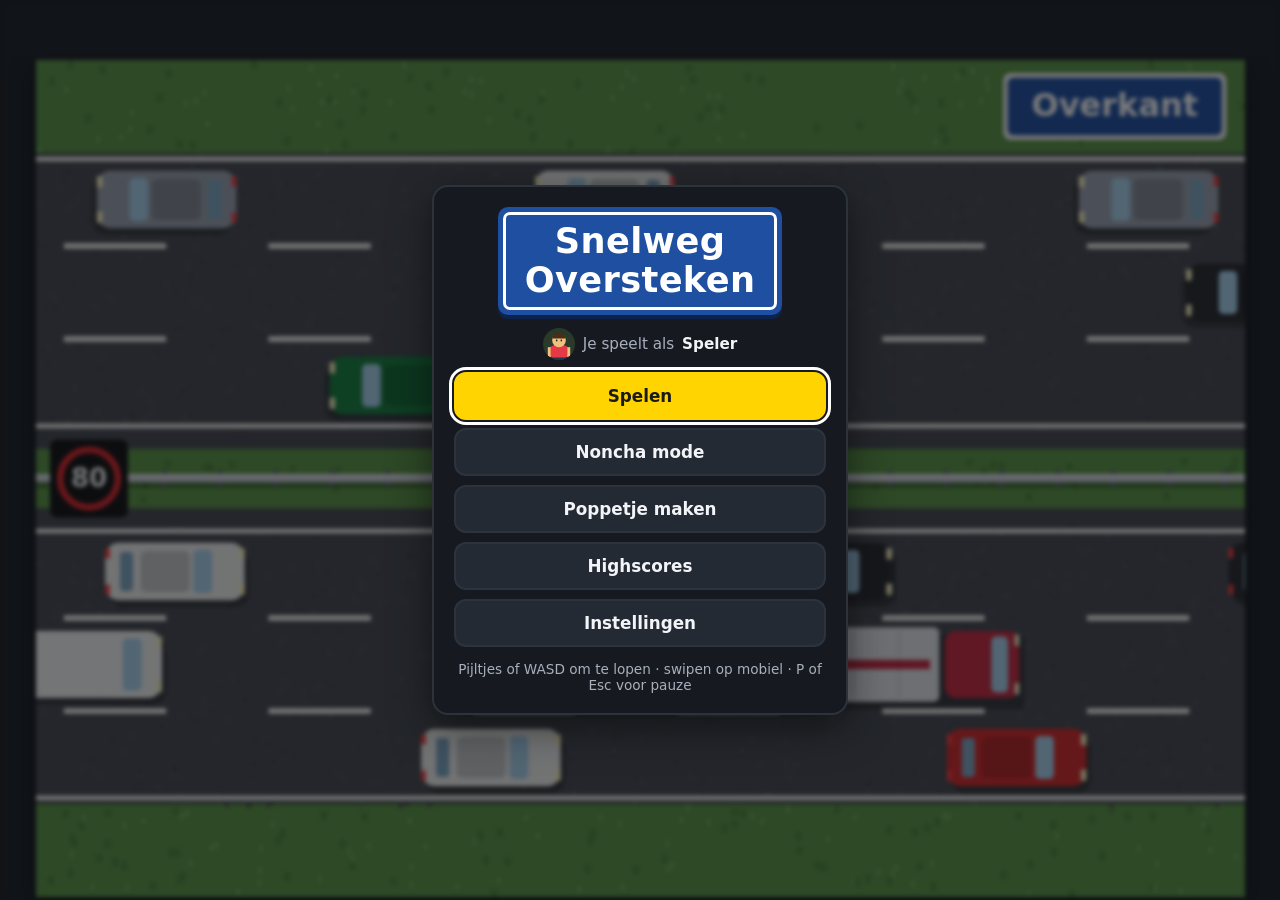
==== snelweg/index.html @ 841f8d44 "Snelweg Oversteken toegevoegd in /snelweg/ Browserspel (bron: github.com/juriaan96/Frogger). Eigen s" ====
<!doctype html>
<html lang="nl">
  <head>
    <meta charset="utf-8" />
    <meta name="viewport" content="width=device-width, initial-scale=1, viewport-fit=cover" />
    <meta name="theme-color" content="#0f1216" />
    <title>Snelweg Oversteken</title>
    <link rel="icon" href="data:," />
    <link rel="stylesheet" href="css/style.css" />
    <script type="module" src="js/main.js"></script>
  </head>
  <body>
    <div id="app">
      <header id="hud" class="is-hidden">
        <div class="hud-item">
          <span class="label">Level</span>
          <span id="hud-level" class="value">1</span>
        </div>
        <div class="hud-item">
          <span class="label">Score <span id="hud-mult" class="mult" hidden>×3</span></span>
          <span id="hud-score" class="value">0</span>
        </div>
        <div class="hud-item">
          <span class="label">Levens</span>
          <span id="hud-lives" class="value lives" role="img" aria-label="3 levens">♥♥♥</span>
        </div>
        <button id="btn-pause" class="icon-btn" type="button" aria-label="Pauze">❚❚</button>
      </header>

      <main id="stage">
        <canvas id="game" aria-label="Speelveld"></canvas>
        <div id="toast" aria-hidden="true" hidden>
          <p class="toast-title"></p>
          <p class="toast-text"></p>
        </div>
      </main>

      <!-- Pijlknoppen op het scherm (mobiel) -->
      <div id="touch-controls" class="touch-controls" hidden>
        <button type="button" class="tc tc-up" data-dir="0,-1" tabindex="-1" aria-label="Omhoog">▲</button>
        <button type="button" class="tc tc-left" data-dir="-1,0" tabindex="-1" aria-label="Links">◀</button>
        <button type="button" class="tc tc-right" data-dir="1,0" tabindex="-1" aria-label="Rechts">▶</button>
        <button type="button" class="tc tc-down" data-dir="0,1" tabindex="-1" aria-label="Omlaag">▼</button>
      </div>

      <!-- Meldingen voor schermlezers (onzichtbaar) -->
      <div id="sr-status" class="sr-only" role="status" aria-live="polite"></div>

      <!-- Noncha mode: uitleg -->
      <section id="screen-noncha" class="screen" aria-labelledby="noncha-title" hidden>
        <div class="panel">
          <h2 id="noncha-title">Noncha mode</h2>
          <p class="headphones" aria-hidden="true">🎧</p>
          <p class="lead"><strong>Zet een koptelefoon op.</strong> Het scherm wordt zwart: je steekt blind over, op je gehoor.</p>
          <ul class="tips">
            <li><strong>Links of rechts</strong> in je oor: daar rijdt het voertuig.</li>
            <li><strong>Harder en helderder</strong> = dichterbij. <strong>Hoger</strong> = komt naar je toe.</li>
            <li>Vrachtwagen bromt laag, motor ratelt hoog.</li>
            <li>Tik = stap, belletje = middenberm, loopje = overkant.</li>
            <li><kbd>Spatie</kbd>: waar sta ik? (hoger = verder, links/rechts = kolom)</li>
          </ul>
          <p class="note">Je punten tellen ×3, in een eigen highscorelijst. Na een aanrijding zie je 2 seconden wat je raakte.</p>
          <nav class="menu">
            <button type="button" class="btn primary" data-action="noncha-start">Start</button>
            <button type="button" class="btn" data-action="noncha-test">Test geluid: auto van links naar rechts</button>
            <button type="button" class="btn" data-action="menu">Terug</button>
          </nav>
        </div>
      </section>

      <!-- Startmenu -->
      <section id="screen-menu" class="screen" aria-labelledby="menu-title">
        <div class="panel">
          <h1 id="menu-title" class="sign">
            <span class="sign-inner">Snelweg<br />Oversteken</span>
          </h1>
          <p id="menu-who" class="who"></p>
          <nav class="menu" aria-label="Hoofdmenu">
            <button type="button" class="btn primary" data-action="play">Spelen</button>
            <button type="button" class="btn" data-action="noncha">Noncha mode</button>
            <button type="button" class="btn" data-action="customize">Poppetje maken</button>
            <button type="button" class="btn" data-action="highscores">Highscores</button>
            <button type="button" class="btn" data-action="settings">Instellingen</button>
          </nav>
          <p class="hint">Pijltjes of WASD om te lopen · swipen op mobiel · P of Esc voor pauze</p>
        </div>
      </section>

      <!-- Poppetje maken -->
      <section id="screen-customize" class="screen" aria-labelledby="cz-title" hidden>
        <div class="panel wide">
          <h2 id="cz-title">Poppetje maken</h2>
          <div class="cz-field cz-profiles-field">
            <span class="cz-label" id="cz-l-profile">Profiel</span>
            <div class="cz-profiles">
              <div class="cz-profile-list" role="radiogroup" aria-labelledby="cz-l-profile" data-group-profiles></div>
              <button type="button" class="cz-new" data-cz="new" aria-label="Nieuw profiel">+ Nieuw</button>
            </div>
          </div>
          <div class="cz-layout">
            <div class="cz-preview"></div>
            <div class="cz-controls">
              <div class="cz-field">
                <label class="cz-label" for="cz-name">Naam</label>
                <div class="row">
                  <input id="cz-name" class="text-input" type="text" maxlength="14" autocomplete="nickname" spellcheck="false" placeholder="Speler" />
                  <button type="button" class="btn small danger" data-cz="delete">Verwijderen</button>
                </div>
              </div>
              <div class="cz-field">
                <span class="cz-label">Gezicht</span>
                <div class="row wrap">
                  <button type="button" class="btn small" data-cz="photo">Foto kiezen</button>
                  <button type="button" class="btn small" data-cz="camera">Camera</button>
                  <button type="button" class="btn small" data-cz="face-remove" hidden>Gezicht weghalen</button>
                </div>
                <p class="privacy">🔒 Je foto blijft op dit apparaat. Er wordt niets verstuurd.</p>
                <input id="cz-file" type="file" accept="image/*" hidden />
                <input id="cz-camera" type="file" accept="image/*" capture="user" hidden />
              </div>
              <div class="cz-field">
                <span class="cz-label" id="cz-l-base">Poppetje</span>
                <div class="cz-bases" role="radiogroup" aria-labelledby="cz-l-base" data-group="base"></div>
              </div>
              <div class="cz-field">
                <span class="cz-label" id="cz-l-shirt">Shirt</span>
                <div class="swatches" role="radiogroup" aria-labelledby="cz-l-shirt" data-group="shirt"></div>
              </div>
              <div class="cz-field">
                <span class="cz-label" id="cz-l-pants">Broek</span>
                <div class="swatches" role="radiogroup" aria-labelledby="cz-l-pants" data-group="pants"></div>
              </div>
              <div class="cz-field">
                <span class="cz-label" id="cz-l-hat">Hoofddeksel</span>
                <div class="segmented" role="radiogroup" aria-labelledby="cz-l-hat" data-group="hat"></div>
              </div>
              <div class="cz-field">
                <span class="cz-label" id="cz-l-hatcolor">Kleur hoofddeksel</span>
                <div class="swatches" role="radiogroup" aria-labelledby="cz-l-hatcolor" data-group="hatColor"></div>
              </div>
            </div>
          </div>
          <p id="cz-status" class="status" role="status" aria-live="polite"></p>
          <nav class="menu cz-actions">
            <button type="button" class="btn" data-cz="random">Willekeurig</button>
            <button type="button" class="btn primary" data-action="menu">Klaar</button>
          </nav>
          <p class="hint">Wijzigingen worden meteen bewaard · pijltjes omhoog/omlaag: onderdeel · links/rechts: optie</p>
        </div>
      </section>

      <!-- Gezicht uitsnijden -->
      <section id="screen-face" class="screen" aria-labelledby="face-title" hidden>
        <div class="panel">
          <h2 id="face-title">Gezicht uitsnijden</h2>
          <canvas
            id="face-canvas"
            class="face-canvas"
            tabindex="0"
            role="img"
            aria-label="Foto. Sleep om te verschuiven, knijp of scroll om te zoomen. Toetsenbord: pijltjes verschuiven, plus en min zoomen, R draait."
          ></canvas>
          <div class="face-tools">
            <label class="face-zoom"><span>Zoom</span><input id="face-zoom" type="range" min="0" max="100" value="0" /></label>
            <button type="button" class="btn small" data-face="rotate" aria-label="Foto draaien">↻ Draaien</button>
          </div>
          <p class="privacy">🔒 Je foto blijft op dit apparaat. Er wordt niets verstuurd.</p>
          <nav class="menu cz-actions">
            <button type="button" class="btn" data-action="face-cancel">Annuleren</button>
            <button type="button" class="btn primary" data-action="face-use">Gebruiken</button>
          </nav>
        </div>
      </section>

      <!-- Pauze -->
      <section id="screen-pause" class="screen" aria-labelledby="pause-title" hidden>
        <div class="panel">
          <h2 id="pause-title">Pauze</h2>
          <nav class="menu" aria-label="Pauzemenu">
            <button type="button" class="btn primary" data-action="resume">Verder spelen</button>
            <button type="button" class="btn" data-action="quit">Stoppen</button>
          </nav>
          <p class="hint">P of Esc om verder te spelen</p>
        </div>
      </section>

      <!-- Game over -->
      <section id="screen-gameover" class="screen" aria-labelledby="gameover-title" hidden>
        <div class="panel">
          <h2 id="gameover-title">Game over</h2>
          <p id="go-score" class="big"></p>
          <form id="go-form" class="name-form" hidden>
            <label for="go-name">Nieuwe highscore! Je naam:</label>
            <div class="row">
              <input id="go-name" name="name" type="text" maxlength="14" autocomplete="nickname" enterkeyhint="done" spellcheck="false" />
              <button type="submit" class="btn primary">Opslaan</button>
            </div>
          </form>
          <p id="go-status" class="status" role="status" aria-live="polite"></p>
          <nav class="menu" aria-label="Na het spel">
            <button type="button" class="btn primary" data-action="play-again">Opnieuw spelen</button>
            <button type="button" class="btn" data-action="highscores">Highscores</button>
            <button type="button" class="btn" data-action="menu">Hoofdmenu</button>
          </nav>
        </div>
      </section>

      <!-- Highscores -->
      <section id="screen-highscores" class="screen" aria-labelledby="hs-title" hidden>
        <div class="panel">
          <h2 id="hs-title">Highscores</h2>
          <div class="tabs" role="tablist" aria-label="Spelmodus">
            <button type="button" role="tab" id="tab-normal" data-mode="normal" aria-controls="hs-list">Normaal</button>
            <button type="button" role="tab" id="tab-noncha" data-mode="noncha" aria-controls="hs-list">Noncha</button>
          </div>
          <ol id="hs-list" class="hs-list" role="tabpanel"></ol>
          <p id="hs-empty" class="empty" hidden>Nog geen scores. Tijd om over te steken!</p>
          <nav class="menu">
            <button type="button" class="btn" data-action="back">Terug</button>
          </nav>
        </div>
      </section>

      <!-- Instellingen -->
      <section id="screen-settings" class="screen" aria-labelledby="settings-title" hidden>
        <div class="panel">
          <h2 id="settings-title">Instellingen</h2>
          <form id="settings-form" class="settings">
            <label class="toggle"><span>Geluid</span><input type="checkbox" name="sound" /></label>
            <label class="range"><span>Volume</span><input type="range" name="volume" min="0" max="100" step="5" /></label>
            <label class="toggle"><span>Trillen (mobiel)</span><input type="checkbox" name="vibrate" /></label>
            <label class="toggle"><span>Pijlknoppen op het scherm</span><input type="checkbox" name="touchButtons" /></label>
          </form>
          <p class="note">Trillen werkt in noncha mode op telefoons die het ondersteunen (Android). Swipen werkt altijd, ook zonder pijlknoppen.</p>
          <p id="settings-status" class="status" role="status" aria-live="polite"></p>
          <nav class="menu">
            <button type="button" class="btn" data-action="back">Terug</button>
          </nav>
        </div>
      </section>
    </div>
  </body>
</html>
---- snelweg/css/style.css ----
:root {
  --bg: #1b1f24;
  --hud-bg: #0f1216;
  --panel: #161a20;
  --panel-border: #2c333d;
  --btn: #232a34;
  --btn-hover: #2d3644;
  --fg: #f2f4f7;
  --muted: #a7b0bc;
  --accent: #ffd400;
  --accent-fg: #1a1a1a;
  --danger: #ff4d5e;
  --ok: #4ade80;
  --anwb: #1f4fa0;
}

* {
  box-sizing: border-box;
}

html {
  touch-action: manipulation; /* geen dubbeltik-zoom */
  -webkit-tap-highlight-color: transparent;
}

html,
body {
  margin: 0;
  height: 100%;
  background: var(--bg);
  color: var(--fg);
  font-family: system-ui, -apple-system, 'Segoe UI', Roboto, sans-serif;
  overscroll-behavior: none;
}

[hidden] {
  display: none !important;
}

#app {
  position: relative;
  height: 100vh;
  height: 100dvh;
  display: flex;
  flex-direction: column;
  overflow: hidden;
}

/* --- HUD ------------------------------------------------------------------ */

#hud {
  display: flex;
  align-items: center;
  gap: 1.25rem;
  padding: max(0.35rem, env(safe-area-inset-top)) max(0.75rem, env(safe-area-inset-right)) 0.35rem
    max(0.75rem, env(safe-area-inset-left));
  background: var(--hud-bg);
  border-bottom: 2px solid #000;
}

/* Onzichtbaar maar behoudt zijn ruimte, zodat het speelveld niet verspringt. */
#hud.is-hidden {
  visibility: hidden;
}

.hud-item {
  display: flex;
  flex-direction: column;
  line-height: 1.1;
}

.label {
  font-size: 0.68rem;
  letter-spacing: 0.06em;
  text-transform: uppercase;
  color: var(--muted);
}

.value {
  font-size: 1.2rem;
  font-weight: 700;
  font-variant-numeric: tabular-nums;
}

.lives {
  color: var(--danger);
  letter-spacing: 0.1em;
}

.icon-btn {
  margin-left: auto;
  min-width: 44px;
  min-height: 44px;
  border: 2px solid #3a414b;
  border-radius: 10px;
  background: var(--btn);
  color: var(--fg);
  font-size: 1rem;
  font-weight: 700;
  cursor: pointer;
}

/* --- Speelveld -------------------------------------------------------------- */

#stage {
  position: relative;
  flex: 1;
  min-height: 0;
  display: flex;
  align-items: center;
  justify-content: center;
  overflow: hidden;
  touch-action: none;
  user-select: none;
  -webkit-user-select: none;
  -webkit-touch-callout: none;
  padding-bottom: env(safe-area-inset-bottom);
}

canvas {
  display: block;
}

#game {
  box-shadow: 0 6px 24px rgba(0, 0, 0, 0.45);
}

#toast {
  position: absolute;
  inset: 0;
  display: flex;
  flex-direction: column;
  align-items: center;
  justify-content: center;
  text-align: center;
  pointer-events: none;
}

#toast p {
  margin: 0.15rem 0;
  text-shadow: 0 2px 0 #000, 0 0 12px rgba(0, 0, 0, 0.6);
}

.toast-title {
  font-size: clamp(1.6rem, 6vw, 3rem);
  font-weight: 800;
  color: var(--accent);
}

.toast-text {
  font-size: clamp(0.95rem, 2.8vw, 1.2rem);
  font-weight: 600;
}

.toast-text:empty {
  display: none;
}

/* --- Schermen (menu's) ------------------------------------------------------ */

.screen {
  position: absolute;
  inset: 0;
  z-index: 10;
  display: flex;
  align-items: center;
  justify-content: center;
  padding: max(16px, env(safe-area-inset-top)) max(16px, env(safe-area-inset-right))
    max(16px, env(safe-area-inset-bottom)) max(16px, env(safe-area-inset-left));
  background: rgba(10, 12, 16, 0.55);
  -webkit-backdrop-filter: blur(2px);
  backdrop-filter: blur(2px);
}

.panel {
  width: 100%;
  max-width: 26rem;
  max-height: 100%;
  overflow-y: auto;
  padding: 1.25rem;
  background: var(--panel);
  border: 2px solid var(--panel-border);
  border-radius: 16px;
  box-shadow: 0 12px 40px rgba(0, 0, 0, 0.5);
  text-align: center;
}

.panel h2 {
  margin: 0 0 0.75rem;
  font-size: 1.6rem;
  color: var(--accent);
}

/* Titel in de stijl van een blauw Nederlands wegwijzerbord. */
.sign {
  margin: 0 auto 1.1rem;
  padding: 5px;
  width: fit-content;
  background: var(--anwb);
  border-radius: 10px;
  box-shadow: 0 4px 0 #0c2350;
}

.sign-inner {
  display: block;
  padding: 0.45rem 1.2rem;
  border: 3px solid #fff;
  border-radius: 7px;
  color: #fff;
  font-size: clamp(1.5rem, 7vw, 2.2rem);
  line-height: 1.1;
  letter-spacing: 0.01em;
}

.menu {
  display: grid;
  gap: 0.55rem;
  margin-top: 0.75rem;
}

.btn {
  display: flex;
  align-items: center;
  justify-content: center;
  gap: 0.5rem;
  min-height: 48px;
  padding: 0.55rem 1rem;
  border: 2px solid var(--panel-border);
  border-radius: 12px;
  background: var(--btn);
  color: var(--fg);
  font: inherit;
  font-size: 1.05rem;
  font-weight: 650;
  cursor: pointer;
}

.btn:hover:not(:disabled) {
  background: var(--btn-hover);
}

.btn.primary {
  background: var(--accent);
  border-color: var(--accent);
  color: var(--accent-fg);
}

.btn.primary:hover:not(:disabled) {
  background: #ffe14d;
}

.btn:disabled {
  opacity: 0.45;
  cursor: default;
}

.btn:focus-visible,
.icon-btn:focus-visible,
[role='tab']:focus-visible,
input:focus-visible {
  outline: 3px solid var(--accent);
  outline-offset: 2px;
}

.btn.primary:focus-visible {
  outline-color: #fff;
}

.soon {
  padding: 0.1rem 0.4rem;
  border-radius: 6px;
  background: #3a414b;
  color: var(--muted);
  font-size: 0.7rem;
  font-weight: 600;
  text-transform: uppercase;
  letter-spacing: 0.05em;
}

.hint,
.note {
  margin: 0.9rem 0 0;
  color: var(--muted);
  font-size: 0.85rem;
}

.big {
  margin: 0 0 0.75rem;
  font-size: 1.25rem;
  font-weight: 700;
  font-variant-numeric: tabular-nums;
}

.status {
  min-height: 1.2em;
  margin: 0.5rem 0 0;
  font-weight: 600;
}

.status:empty {
  display: none;
}

.status.ok {
  color: var(--ok);
}

.status.error {
  color: var(--danger);
}

/* Naam invullen bij game over */
.name-form label {
  display: block;
  margin-bottom: 0.4rem;
  font-weight: 600;
}

.name-form .row {
  display: flex;
  gap: 0.5rem;
}

.name-form input {
  flex: 1;
  min-width: 0;
  min-height: 48px;
  padding: 0 0.75rem;
  border: 2px solid var(--panel-border);
  border-radius: 12px;
  background: #0d1014;
  color: var(--fg);
  font: inherit;
  font-size: 1.05rem;
}

/* Highscores */
.tabs {
  display: grid;
  grid-template-columns: 1fr 1fr;
  gap: 4px;
  padding: 4px;
  margin-bottom: 0.75rem;
  background: #0d1014;
  border-radius: 12px;
}

[role='tab'] {
  min-height: 40px;
  border: 0;
  border-radius: 9px;
  background: transparent;
  color: var(--muted);
  font: inherit;
  font-weight: 650;
  cursor: pointer;
}

[role='tab'][aria-selected='true'] {
  background: var(--btn-hover);
  color: var(--fg);
}

.hs-list {
  margin: 0;
  padding: 0;
  list-style: none;
  text-align: left;
}

.hs-list li {
  display: grid;
  grid-template-columns: 1.6rem 36px 1fr auto;
  align-items: center;
  gap: 0.6rem;
  padding: 0.3rem 0.5rem;
  border-radius: 10px;
}

.hs-list li:nth-child(odd) {
  background: rgba(255, 255, 255, 0.04);
}

.hs-list li.is-new {
  background: rgba(255, 212, 0, 0.16);
  outline: 2px solid var(--accent);
}

.hs-rank {
  font-weight: 800;
  color: var(--muted);
  text-align: right;
  font-variant-numeric: tabular-nums;
}

.avatar {
  border-radius: 50%;
  background: #2a3a2a;
}

.hs-name {
  overflow: hidden;
  text-overflow: ellipsis;
  white-space: nowrap;
  font-weight: 600;
}

.hs-score {
  text-align: right;
  font-weight: 800;
  font-variant-numeric: tabular-nums;
}

.hs-level {
  display: block;
  color: var(--muted);
  font-size: 0.75rem;
  font-weight: 500;
}

.empty {
  margin: 1rem 0;
  color: var(--muted);
}

/* Instellingen */
.settings {
  display: grid;
  gap: 0.25rem;
  text-align: left;
}

.settings label {
  display: flex;
  align-items: center;
  justify-content: space-between;
  gap: 1rem;
  min-height: 48px;
  padding: 0 0.25rem;
  border-bottom: 1px solid var(--panel-border);
  font-weight: 600;
  cursor: pointer;
}

.settings input[type='checkbox'] {
  width: 1.4rem;
  height: 1.4rem;
  accent-color: var(--accent);
  cursor: pointer;
}

.settings input[type='range'] {
  flex: 1;
  max-width: 12rem;
  accent-color: var(--accent);
}

/* Algemeen: rijen, kleine knoppen, tekstvelden */
.row {
  display: flex;
  gap: 0.5rem;
  align-items: center;
}

.row.wrap {
  flex-wrap: wrap;
}

.btn.small {
  min-height: 40px;
  padding: 0.35rem 0.8rem;
  font-size: 0.92rem;
}

.btn.danger {
  color: #ffb3bb;
}

.btn.danger.armed {
  background: var(--danger);
  border-color: var(--danger);
  color: #fff;
}

.text-input {
  flex: 1;
  min-width: 0;
  min-height: 40px;
  padding: 0 0.7rem;
  border: 2px solid var(--panel-border);
  border-radius: 10px;
  background: #0d1014;
  color: var(--fg);
  font: inherit;
  font-size: 1rem;
}

.privacy {
  margin: 0.4rem 0 0;
  color: var(--muted);
  font-size: 0.8rem;
}

.sr-only {
  position: absolute;
  width: 1px;
  height: 1px;
  margin: -1px;
  padding: 0;
  overflow: hidden;
  clip: rect(0 0 0 0);
  white-space: nowrap;
  border: 0;
}

.mult {
  padding: 0 0.3rem;
  border-radius: 5px;
  background: var(--accent);
  color: var(--accent-fg);
  font-weight: 800;
  letter-spacing: 0;
}

/* Noncha-uitleg */
.headphones {
  margin: -0.25rem 0 0.25rem;
  font-size: 2.6rem;
}

.lead {
  margin: 0 0 0.75rem;
}

.tips {
  margin: 0 0 0.5rem;
  padding: 0 0 0 1.2rem;
  text-align: left;
  line-height: 1.45;
}

kbd {
  padding: 0 0.35rem;
  border: 1px solid var(--panel-border);
  border-bottom-width: 2px;
  border-radius: 5px;
  background: #0d1014;
  font: inherit;
  font-size: 0.85em;
}

/* "Je speelt als …" in het hoofdmenu */
.who {
  display: flex;
  align-items: center;
  justify-content: center;
  gap: 0.5rem;
  margin: -0.3rem 0 0.3rem;
  color: var(--muted);
  font-size: 0.95rem;
}

.who strong {
  color: var(--fg);
}

/* Poppetje maken */
.cz-profiles {
  display: flex;
  flex-wrap: wrap;
  gap: 6px;
}

.cz-profile-list {
  display: flex;
  flex-wrap: wrap;
  gap: 6px;
}

.cz-profile,
.cz-new {
  display: inline-flex;
  align-items: center;
  gap: 6px;
  min-height: 48px;
  padding: 3px 10px 3px 4px;
  border: 2px solid var(--panel-border);
  border-radius: 999px;
  background: var(--btn);
  color: var(--fg);
  font: inherit;
  font-size: 0.85rem;
  font-weight: 650;
  cursor: pointer;
}

.cz-profile canvas {
  border-radius: 50%;
  background: #2a3a2a;
}

.cz-profile[aria-checked='true'] {
  border-color: var(--accent);
  background: var(--btn-hover);
}

.cz-new {
  padding: 3px 14px;
  border-style: dashed;
  color: var(--muted);
}

.cz-new:disabled {
  opacity: 0.4;
  cursor: default;
}

.cz-profiles-field {
  text-align: left;
}

/* Gezicht uitsnijden */
.face-canvas {
  display: block;
  width: min(300px, 72vw, 52vh);
  height: min(300px, 72vw, 52vh);
  margin: 0 auto;
  border-radius: 12px;
  touch-action: none;
  cursor: grab;
}

.face-canvas:active {
  cursor: grabbing;
}

.face-canvas:focus-visible {
  outline: 3px solid var(--accent);
  outline-offset: 3px;
}

.face-tools {
  display: flex;
  align-items: center;
  gap: 0.75rem;
  margin-top: 0.75rem;
}

.face-zoom {
  display: flex;
  flex: 1;
  align-items: center;
  gap: 0.6rem;
  font-weight: 600;
}

.face-zoom input {
  flex: 1;
  accent-color: var(--accent);
}
.panel.wide {
  max-width: 44rem;
}

.cz-layout {
  display: grid;
  grid-template-columns: auto 1fr;
  gap: 1.25rem;
  align-items: start;
  text-align: left;
}

.cz-preview {
  position: sticky;
  top: 0;
}

.cz-preview canvas {
  display: block;
  width: 180px;
  height: 180px;
  border-radius: 16px;
  background: radial-gradient(circle at 50% 40%, #3a4a5a, #1d2530);
}

.cz-field {
  margin-bottom: 0.8rem;
}

.cz-label {
  display: block;
  margin-bottom: 0.35rem;
  color: var(--muted);
  font-size: 0.75rem;
  font-weight: 700;
  letter-spacing: 0.06em;
  text-transform: uppercase;
}

.cz-bases {
  display: grid;
  grid-template-columns: repeat(auto-fill, minmax(64px, 1fr));
  gap: 6px;
}

.cz-base {
  display: flex;
  flex-direction: column;
  align-items: center;
  gap: 2px;
  padding: 4px 2px 5px;
  border: 2px solid var(--panel-border);
  border-radius: 12px;
  background: var(--btn);
  color: var(--fg);
  font: inherit;
  font-size: 0.72rem;
  font-weight: 600;
  cursor: pointer;
}

.cz-base canvas {
  border-radius: 50%;
  background: #2a3a2a;
}

.cz-base span {
  white-space: nowrap;
}

.cz-base[aria-checked='true'] {
  border-color: var(--accent);
  background: var(--btn-hover);
}

.swatches {
  display: flex;
  flex-wrap: wrap;
  gap: 8px;
}

.swatch {
  width: 34px;
  height: 34px;
  padding: 0;
  border: 2px solid rgba(255, 255, 255, 0.25);
  border-radius: 50%;
  background: var(--c);
  cursor: pointer;
}

.swatch[aria-checked='true'] {
  box-shadow: 0 0 0 3px var(--panel), 0 0 0 6px var(--accent);
}

.segmented {
  display: inline-grid;
  grid-auto-flow: column;
  gap: 4px;
  padding: 4px;
  background: #0d1014;
  border-radius: 12px;
}

.cz-seg {
  min-width: 4.5rem;
  min-height: 38px;
  border: 0;
  border-radius: 9px;
  background: transparent;
  color: var(--muted);
  font: inherit;
  font-weight: 650;
  cursor: pointer;
}

.cz-seg[aria-checked='true'] {
  background: var(--btn-hover);
  color: var(--fg);
}

[role='radio']:focus-visible {
  outline: 3px solid #fff;
  outline-offset: 2px;
}

.cz-actions {
  grid-template-columns: 1fr 1fr;
}

@media (max-width: 560px) {
  .cz-layout {
    grid-template-columns: 1fr;
    gap: 0.75rem;
  }
  .cz-preview {
    position: static;
    display: flex;
    justify-content: center;
  }
  .cz-preview canvas {
    width: 130px;
    height: 130px;
  }
}

/* --- Pijlknoppen op het scherm ------------------------------------------------- */

#app {
  --tc: clamp(56px, 19vw, 84px); /* knopgrootte; staand groter want daar is ruimte */
  --tc-gap: 8px;
}

.touch-controls {
  position: absolute;
  z-index: 5;
  left: 50%;
  bottom: max(14px, env(safe-area-inset-bottom));
  display: grid;
  grid-template-columns: repeat(3, var(--tc));
  grid-template-rows: repeat(3, var(--tc));
  gap: var(--tc-gap);
  transform: translateX(-50%);
  user-select: none;
  -webkit-user-select: none;
  touch-action: none;
}

.tc {
  display: flex;
  align-items: center;
  justify-content: center;
  border: 2px solid rgba(255, 255, 255, 0.18);
  border-radius: 16px;
  background: rgba(35, 42, 52, 0.85);
  color: var(--fg);
  font-size: 1.4rem;
  touch-action: none;
}

.tc.is-pressed {
  background: var(--accent);
  color: var(--accent-fg);
  transform: scale(0.94);
}

.tc-up {
  grid-area: 1 / 2;
}
.tc-left {
  grid-area: 2 / 1;
}
.tc-right {
  grid-area: 2 / 3;
}
.tc-down {
  grid-area: 3 / 2;
}

/* Ruimte maken zodat de knoppen het speelveld nooit bedekken */
#app.show-touch #stage {
  padding-bottom: calc(3 * var(--tc) + 2 * var(--tc-gap) + 28px + env(safe-area-inset-bottom));
}

@media (orientation: landscape) {
  #app {
    --tc: 54px;
    --tc-gap: 6px;
  }
  .touch-controls {
    left: auto;
    right: max(14px, env(safe-area-inset-right));
    bottom: max(14px, env(safe-area-inset-bottom));
    transform: none;
  }
  #app.show-touch #stage {
    padding-bottom: env(safe-area-inset-bottom);
    padding-right: calc(3 * var(--tc) + 2 * var(--tc-gap) + 28px + env(safe-area-inset-right));
  }
}

/* --- Kleine animaties ---------------------------------------------------------- */

.screen:not([hidden]) {
  animation: screen-in 0.16s ease-out;
}

.screen:not([hidden]) .panel {
  animation: panel-in 0.2s ease-out;
}

@keyframes screen-in {
  from {
    opacity: 0;
  }
}

@keyframes panel-in {
  from {
    transform: translateY(8px) scale(0.98);
  }
}

.value.bump {
  animation: bump 0.25s ease-out;
}

@keyframes bump {
  40% {
    transform: scale(1.25);
    color: var(--accent);
  }
}

.lives.hurt {
  animation: hurt 0.6s ease-out;
}

@keyframes hurt {
  20%,
  60% {
    transform: scale(1.3);
    filter: brightness(1.8);
  }
}

#toast:not([hidden]) .toast-title {
  animation: toast-in 0.3s cubic-bezier(0.2, 1.6, 0.4, 1);
}

@keyframes toast-in {
  from {
    transform: scale(0.6);
    opacity: 0;
  }
}

@media (prefers-reduced-motion: reduce) {
  *,
  *::before,
  *::after {
    animation: none !important;
    transition: none !important;
  }
}

/* Lage schermen (telefoon liggend): compacter */
@media (max-height: 520px) {
  .panel {
    padding: 0.9rem;
  }
  .sign {
    margin-bottom: 0.6rem;
  }
  .sign-inner {
    font-size: 1.2rem;
  }
  .sign-inner br,
  #screen-menu .hint {
    display: none;
  }
  .menu {
    grid-template-columns: 1fr 1fr;
    gap: 0.4rem;
  }
  .menu .btn.primary:first-child {
    grid-column: 1 / -1;
  }
  .btn {
    min-height: 42px;
    font-size: 0.95rem;
  }
  .hint,
  .note {
    margin-top: 0.6rem;
  }
  .cz-preview canvas {
    width: 120px;
    height: 120px;
  }
  .cz-field {
    margin-bottom: 0.5rem;
  }
  .cz-actions .btn.primary:first-child {
    grid-column: auto;
  }
  .face-canvas {
    width: min(220px, 50vh);
    height: min(220px, 50vh);
  }
}
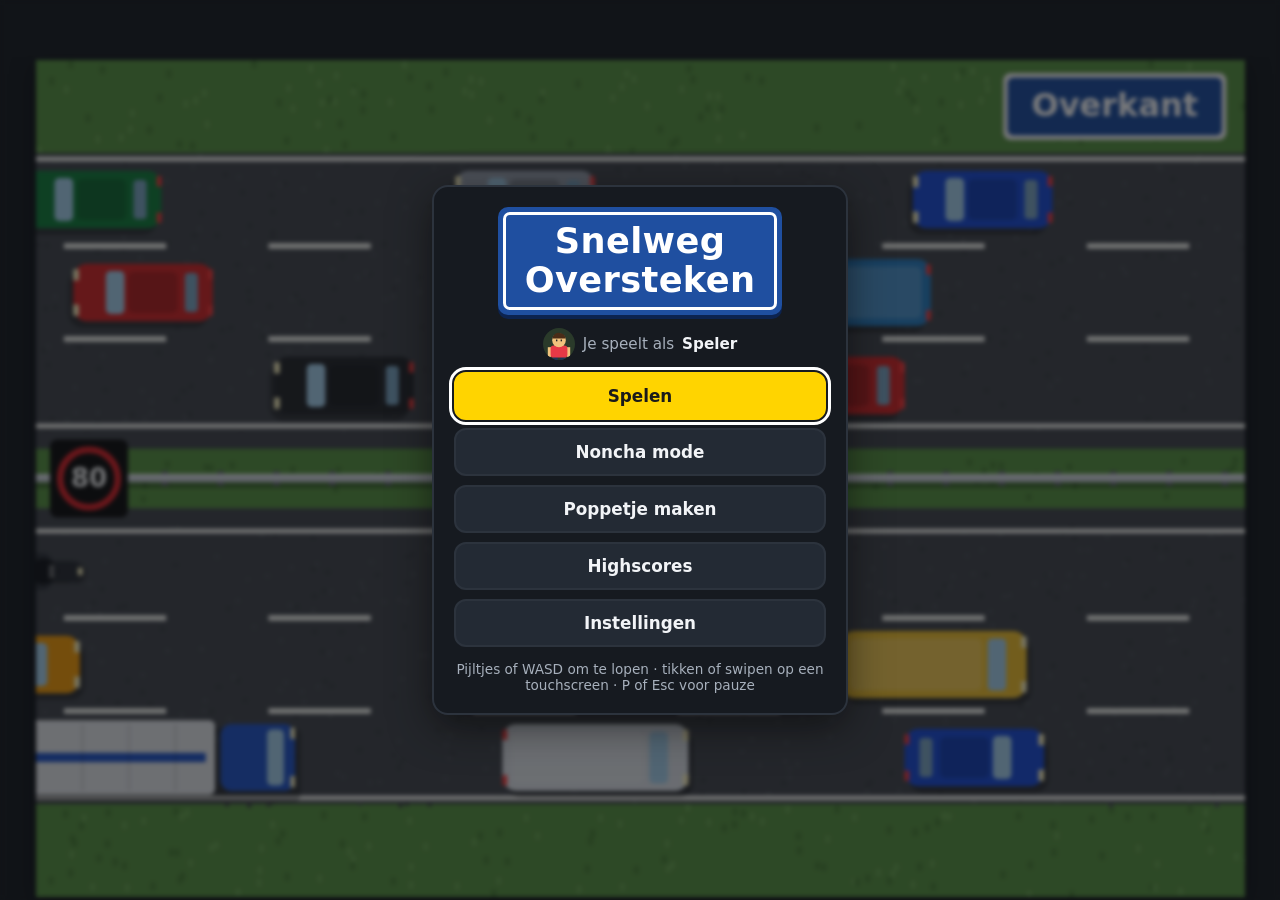
==== commit 0f9e5ce1: "Snelweg Oversteken: werkt op digiborden, touchscreen- en smartboard-modus - Geen moderne syntax meer" ====
--- a/snelweg/index.html
+++ b/snelweg/index.html
@@ -7,6 +7,37 @@
     <title>Snelweg Oversteken</title>
     <link rel="icon" href="data:," />
     <link rel="stylesheet" href="css/style.css" />
+    <script>
+      // Startcontrole (bewust geen module en oude syntax): als het spel niet opstart, bijvoorbeeld
+      // in een verouderde browser op een digibord, tonen we een duidelijke melding met de
+      // browserversie in plaats van een half scherm.
+      (function () {
+        var errors = [];
+        window.addEventListener('error', function (e) {
+          errors.push((e && e.message) || 'onbekende fout');
+        });
+        function report() {
+          if (window.__snelwegStarted || document.querySelector('.boot-error')) return;
+          var box = document.createElement('div');
+          box.className = 'boot-error';
+          box.setAttribute('role', 'alert');
+          var ua = navigator.userAgent;
+          var chrome = ua.match(/Chrome\/(\d+)/);
+          box.innerHTML =
+            '<h2>Het spel kan niet starten in deze browser</h2>' +
+            '<p>Deze browser is waarschijnlijk te oud. Probeer een recente versie van Chrome, Edge of Firefox.</p>' +
+            '<p class="boot-ua"></p>';
+          box.querySelector('.boot-ua').textContent =
+            (chrome ? 'Chrome-versie: ' + chrome[1] + ' · ' : '') + ua + (errors.length ? ' · Fout: ' + errors[0] : '');
+          document.body.appendChild(box);
+        }
+        window.addEventListener('load', function () {
+          setTimeout(report, 2500);
+        });
+        // Ook als 'load' uitblijft (trage verbinding); main.js haalt de melding weg zodra het spel start.
+        setTimeout(report, 8000);
+      })();
+    </script>
     <script type="module" src="js/main.js"></script>
   </head>
   <body>
@@ -35,7 +66,13 @@
         </div>
       </main>
 
-      <!-- Pijlknoppen op het scherm (mobiel) -->
+      <!-- Pijlknoppen op het scherm (mobiel/smartboard). De linkerset is alleen voor de smartboard-modus. -->
+      <div id="touch-controls-left" class="touch-controls tc-side-left" hidden>
+        <button type="button" class="tc tc-up" data-dir="0,-1" tabindex="-1" aria-label="Omhoog">▲</button>
+        <button type="button" class="tc tc-left" data-dir="-1,0" tabindex="-1" aria-label="Links">◀</button>
+        <button type="button" class="tc tc-right" data-dir="1,0" tabindex="-1" aria-label="Rechts">▶</button>
+        <button type="button" class="tc tc-down" data-dir="0,1" tabindex="-1" aria-label="Omlaag">▼</button>
+      </div>
       <div id="touch-controls" class="touch-controls" hidden>
         <button type="button" class="tc tc-up" data-dir="0,-1" tabindex="-1" aria-label="Omhoog">▲</button>
         <button type="button" class="tc tc-left" data-dir="-1,0" tabindex="-1" aria-label="Links">◀</button>
@@ -58,6 +95,7 @@
             <li>Vrachtwagen bromt laag, motor ratelt hoog.</li>
             <li>Tik = stap, belletje = middenberm, loopje = overkant.</li>
             <li><kbd>Spatie</kbd>: waar sta ik? (hoger = verder, links/rechts = kolom)</li>
+            <li>Touchscreen: tik bovenin = vooruit, onderin = terug, in het midden links of rechts = opzij.</li>
           </ul>
           <p class="note">Je punten tellen ×3, in een eigen highscorelijst. Na een aanrijding zie je 2 seconden wat je raakte.</p>
           <nav class="menu">
@@ -82,7 +120,7 @@
             <button type="button" class="btn" data-action="highscores">Highscores</button>
             <button type="button" class="btn" data-action="settings">Instellingen</button>
           </nav>
-          <p class="hint">Pijltjes of WASD om te lopen · swipen op mobiel · P of Esc voor pauze</p>
+          <p class="hint">Pijltjes of WASD om te lopen · tikken of swipen op een touchscreen · P of Esc voor pauze</p>
         </div>
       </section>
 
@@ -230,8 +268,14 @@
             <label class="range"><span>Volume</span><input type="range" name="volume" min="0" max="100" step="5" /></label>
             <label class="toggle"><span>Trillen (mobiel)</span><input type="checkbox" name="vibrate" /></label>
             <label class="toggle"><span>Pijlknoppen op het scherm</span><input type="checkbox" name="touchButtons" /></label>
+            <label class="toggle"><span>Tik om te lopen</span><input type="checkbox" name="tapToWalk" /></label>
+            <label class="toggle"><span>Smartboard-modus (alles groot)</span><input type="checkbox" name="smartboard" /></label>
           </form>
-          <p class="note">Trillen werkt in noncha mode op telefoons die het ondersteunen (Android). Swipen werkt altijd, ook zonder pijlknoppen.</p>
+          <p class="note">
+            Tik om te lopen: tik op het speelveld en je poppetje zet een stap die kant op. Smartboard-modus: grote knoppen en
+            pijlknoppen aan beide kanten. Bij de eerste aanraking van een touchscreen gaan pijlknoppen (en op een groot scherm de
+            smartboard-modus) vanzelf aan. Trillen werkt in noncha mode op telefoons die het ondersteunen (Android).
+          </p>
           <p id="settings-status" class="status" role="status" aria-live="polite"></p>
           <nav class="menu">
             <button type="button" class="btn" data-action="back">Terug</button>
--- a/snelweg/css/style.css
+++ b/snelweg/css/style.css
@@ -52,6 +52,7 @@
   display: flex;
   align-items: center;
   gap: 1.25rem;
+  padding: 0.35rem 0.75rem;
   padding: max(0.35rem, env(safe-area-inset-top)) max(0.75rem, env(safe-area-inset-right)) 0.35rem
     max(0.75rem, env(safe-area-inset-left));
   background: var(--hud-bg);
@@ -127,7 +128,10 @@
 
 #toast {
   position: absolute;
-  inset: 0;
+  top: 0;
+  right: 0;
+  bottom: 0;
+  left: 0;
   display: flex;
   flex-direction: column;
   align-items: center;
@@ -142,6 +146,7 @@
 }
 
 .toast-title {
+  font-size: 2.2rem;
   font-size: clamp(1.6rem, 6vw, 3rem);
   font-weight: 800;
   color: var(--accent);
@@ -160,11 +165,15 @@
 
 .screen {
   position: absolute;
-  inset: 0;
+  top: 0;
+  right: 0;
+  bottom: 0;
+  left: 0;
   z-index: 10;
   display: flex;
   align-items: center;
   justify-content: center;
+  padding: 16px;
   padding: max(16px, env(safe-area-inset-top)) max(16px, env(safe-area-inset-right))
     max(16px, env(safe-area-inset-bottom)) max(16px, env(safe-area-inset-left));
   background: rgba(10, 12, 16, 0.55);
@@ -207,6 +216,7 @@
   border: 3px solid #fff;
   border-radius: 7px;
   color: #fff;
+  font-size: 2rem;
   font-size: clamp(1.5rem, 7vw, 2.2rem);
   line-height: 1.1;
   letter-spacing: 0.01em;
@@ -622,6 +632,8 @@
 /* Gezicht uitsnijden */
 .face-canvas {
   display: block;
+  width: 280px;
+  height: 280px;
   width: min(300px, 72vw, 52vh);
   height: min(300px, 72vw, 52vh);
   margin: 0 auto;
@@ -807,14 +819,21 @@
 /* --- Pijlknoppen op het scherm ------------------------------------------------- */
 
 #app {
-  --tc: clamp(56px, 19vw, 84px); /* knopgrootte; staand groter want daar is ruimte */
+  --tc: 64px; /* knopgrootte */
   --tc-gap: 8px;
+}
+
+@supports (width: clamp(1px, 1vw, 2px)) {
+  #app {
+    --tc: clamp(56px, 19vw, 84px); /* staand groter want daar is ruimte */
+  }
 }
 
 .touch-controls {
   position: absolute;
   z-index: 5;
   left: 50%;
+  bottom: 14px;
   bottom: max(14px, env(safe-area-inset-bottom));
   display: grid;
   grid-template-columns: repeat(3, var(--tc));
@@ -859,6 +878,7 @@
 
 /* Ruimte maken zodat de knoppen het speelveld nooit bedekken */
 #app.show-touch #stage {
+  padding-bottom: calc(3 * var(--tc) + 2 * var(--tc-gap) + 28px);
   padding-bottom: calc(3 * var(--tc) + 2 * var(--tc-gap) + 28px + env(safe-area-inset-bottom));
 }
 
@@ -869,13 +889,141 @@
   }
   .touch-controls {
     left: auto;
+    right: 14px;
     right: max(14px, env(safe-area-inset-right));
+    bottom: 14px;
     bottom: max(14px, env(safe-area-inset-bottom));
     transform: none;
   }
   #app.show-touch #stage {
+    padding-bottom: 0;
     padding-bottom: env(safe-area-inset-bottom);
+    padding-right: calc(3 * var(--tc) + 2 * var(--tc-gap) + 28px);
     padding-right: calc(3 * var(--tc) + 2 * var(--tc-gap) + 28px + env(safe-area-inset-right));
+  }
+}
+
+/* De linkerset pijlknoppen bestaat alleen in de smartboard-modus, liggend. */
+.tc-side-left {
+  display: none;
+}
+
+/* --- Smartboard-modus: alles groter, pijlknoppen aan beide kanten ------------------ */
+
+html.smartboard {
+  font-size: 20px; /* alle rem-maten ±25% groter */
+}
+
+html.smartboard #app {
+  --tc: 90px;
+  --tc-gap: 10px;
+}
+
+@supports (width: clamp(1px, 1vw, 2px)) {
+  html.smartboard #app {
+    --tc: clamp(72px, 9vmin, 110px);
+  }
+}
+
+html.smartboard .btn {
+  min-height: 64px;
+}
+
+html.smartboard .icon-btn {
+  min-width: 64px;
+  min-height: 64px;
+  font-size: 1.3rem;
+}
+
+html.smartboard .value {
+  font-size: 2rem;
+}
+
+html.smartboard .label {
+  font-size: 0.9rem;
+}
+
+html.smartboard #hud {
+  gap: 2rem;
+  padding-top: 0.5rem;
+  padding-bottom: 0.5rem;
+}
+
+html.smartboard .tc {
+  border-radius: 22px;
+  font-size: 2rem;
+}
+
+html.smartboard .swatch {
+  width: 46px;
+  height: 46px;
+}
+
+html.smartboard .settings input[type='checkbox'] {
+  width: 1.8rem;
+  height: 1.8rem;
+}
+
+@media (orientation: landscape) {
+  html.smartboard .tc-side-left:not([hidden]) {
+    display: grid;
+    left: 14px;
+    left: max(14px, env(safe-area-inset-left));
+    right: auto;
+  }
+  html.smartboard #app.show-touch #stage {
+    padding-left: calc(3 * var(--tc) + 2 * var(--tc-gap) + 28px);
+    padding-left: calc(3 * var(--tc) + 2 * var(--tc-gap) + 28px + env(safe-area-inset-left));
+  }
+}
+
+/* Melding als het spel niet kan starten (zie index.html) */
+.boot-error {
+  position: fixed;
+  top: 0;
+  right: 0;
+  bottom: 0;
+  left: 0;
+  z-index: 100;
+  padding: 2rem;
+  background: var(--bg);
+  color: var(--fg);
+  text-align: center;
+  font-size: 1.2rem;
+}
+
+.boot-error h2 {
+  color: var(--accent);
+}
+
+.boot-ua {
+  color: var(--muted);
+  font-size: 0.9rem;
+  word-break: break-all;
+}
+
+/* --- Oude browsers (zoals op veel digiborden) ------------------------------------ */
+/* Geen 'gap' in flexbox vóór Chrome 84; 'inset' kwam in Chrome 87, dus als die ontbreekt
+   geven we de flex-rijen gewone marges. */
+@supports not (inset: 0) {
+  #hud > * + * {
+    margin-left: 1.25rem;
+  }
+  .row > * + *,
+  .who > * + *,
+  .face-tools > * + *,
+  .face-zoom > * + *,
+  .cz-profile > * + *,
+  .btn > * + * {
+    margin-left: 0.5rem;
+  }
+  .swatches > *,
+  .cz-profile-list > *,
+  .cz-profiles > * {
+    margin: 0 8px 8px 0;
+  }
+  .settings label > * + * {
+    margin-left: 1rem;
   }
 }
 
@@ -985,6 +1133,8 @@
     grid-column: auto;
   }
   .face-canvas {
+    width: 220px;
+    height: 220px;
     width: min(220px, 50vh);
     height: min(220px, 50vh);
   }
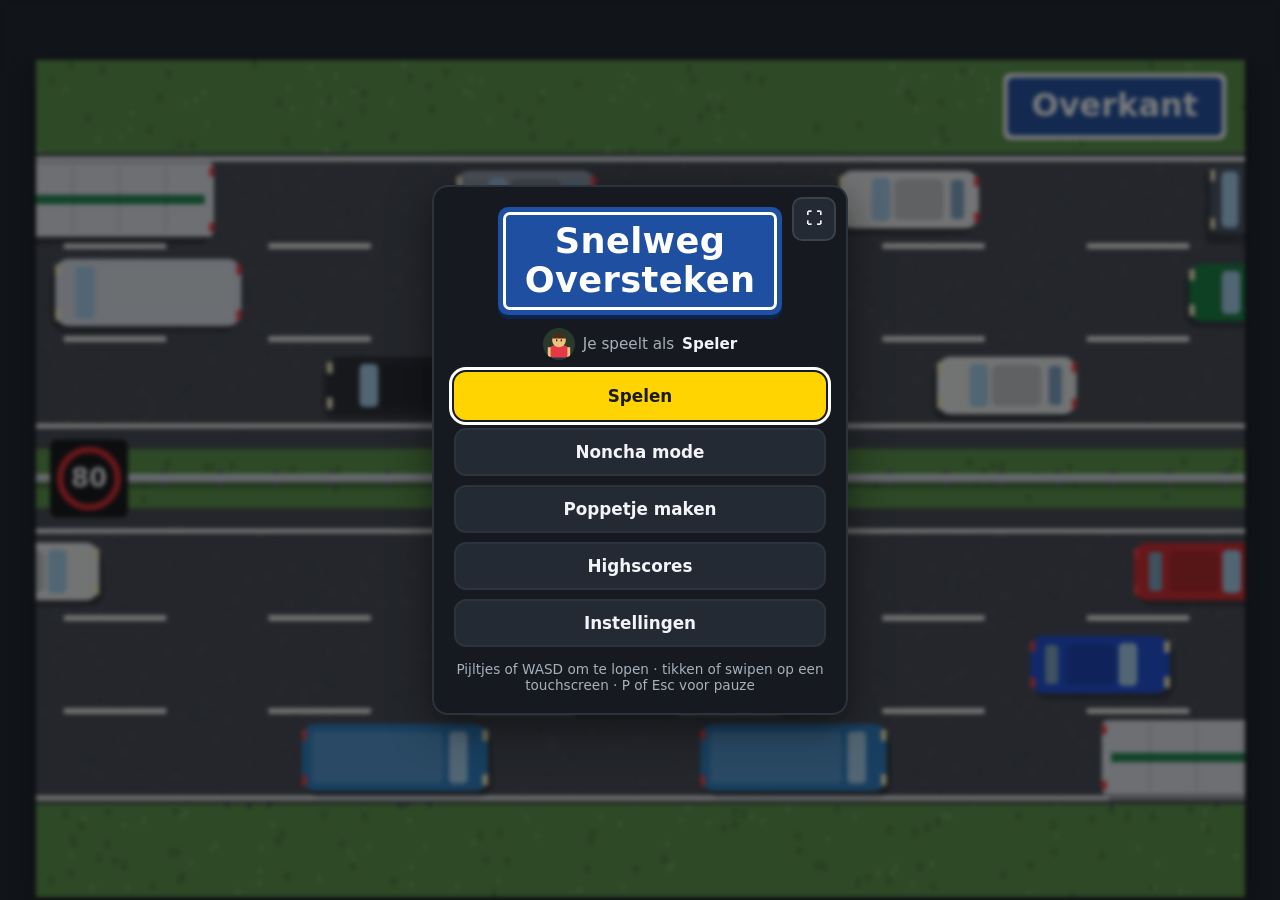
==== commit 37d5dc0d: "Volledig scherm en makkelijkere noncha mode - Volledig-scherm-knop (menu + HUD); in smartboard-modus" ====
--- a/snelweg/index.html
+++ b/snelweg/index.html
@@ -55,6 +55,7 @@
           <span class="label">Levens</span>
           <span id="hud-lives" class="value lives" role="img" aria-label="3 levens">♥♥♥</span>
         </div>
+        <button id="btn-fs" class="icon-btn" type="button" data-action="fullscreen" aria-label="Volledig scherm" hidden>⛶</button>
         <button id="btn-pause" class="icon-btn" type="button" aria-label="Pauze">❚❚</button>
       </header>
 
@@ -90,6 +91,10 @@
           <p class="headphones" aria-hidden="true">🎧</p>
           <p class="lead"><strong>Zet een koptelefoon op.</strong> Het scherm wordt zwart: je steekt blind over, op je gehoor.</p>
           <ul class="tips">
+            <li>
+              <strong>Piepjes zoals een parkeersensor:</strong> hoge piep = er komt iets aan in de strook vóór je, lage piep =
+              in jóuw strook (wegwezen!). Hoe sneller, hoe dichterbij. <strong>Stil = veilig om te stappen.</strong>
+            </li>
             <li><strong>Links of rechts</strong> in je oor: daar rijdt het voertuig.</li>
             <li><strong>Harder en helderder</strong> = dichterbij. <strong>Hoger</strong> = komt naar je toe.</li>
             <li>Vrachtwagen bromt laag, motor ratelt hoog.</li>
@@ -97,7 +102,10 @@
             <li><kbd>Spatie</kbd>: waar sta ik? (hoger = verder, links/rechts = kolom)</li>
             <li>Touchscreen: tik bovenin = vooruit, onderin = terug, in het midden links of rechts = opzij.</li>
           </ul>
-          <p class="note">Je punten tellen ×3, in een eigen highscorelijst. Na een aanrijding zie je 2 seconden wat je raakte.</p>
+          <p class="note">
+            Het verkeer rijdt rustiger dan normaal en je hebt 5 levens. Je punten tellen ×3, in een eigen highscorelijst. Na een
+            aanrijding zie je 2 seconden wat je raakte.
+          </p>
           <nav class="menu">
             <button type="button" class="btn primary" data-action="noncha-start">Start</button>
             <button type="button" class="btn" data-action="noncha-test">Test geluid: auto van links naar rechts</button>
@@ -114,13 +122,15 @@
           </h1>
           <p id="menu-who" class="who"></p>
           <nav class="menu" aria-label="Hoofdmenu">
-            <button type="button" class="btn primary" data-action="play">Spelen</button>
+            <button type="button" class="btn primary" data-action="play" data-autofocus>Spelen</button>
             <button type="button" class="btn" data-action="noncha">Noncha mode</button>
             <button type="button" class="btn" data-action="customize">Poppetje maken</button>
             <button type="button" class="btn" data-action="highscores">Highscores</button>
             <button type="button" class="btn" data-action="settings">Instellingen</button>
           </nav>
           <p class="hint">Pijltjes of WASD om te lopen · tikken of swipen op een touchscreen · P of Esc voor pauze</p>
+          <!-- Achteraan in de volgorde (focus begint op Spelen), visueel rechtsboven in het paneel -->
+          <button type="button" class="icon-btn panel-corner" id="menu-fs" data-action="fullscreen" title="Volledig scherm" aria-label="Volledig scherm" hidden>⛶</button>
         </div>
       </section>
 
--- a/snelweg/css/style.css
+++ b/snelweg/css/style.css
@@ -31,6 +31,7 @@
   color: var(--fg);
   font-family: system-ui, -apple-system, 'Segoe UI', Roboto, sans-serif;
   overscroll-behavior: none;
+  overflow: hidden; /* de pagina zelf scrollt nooit; lange panelen scrollen binnenin */
 }
 
 [hidden] {
@@ -40,7 +41,7 @@
 #app {
   position: relative;
   height: 100vh;
-  height: 100dvh;
+  height: 100dvh; /* main.js zet daarna de exacte zichtbare hoogte (window.innerHeight) */
   display: flex;
   flex-direction: column;
   overflow: hidden;
@@ -99,6 +100,22 @@
   font-size: 1rem;
   font-weight: 700;
   cursor: pointer;
+}
+
+.icon-btn + .icon-btn {
+  margin-left: 0.5rem;
+}
+
+/* Volledig-scherm-knop rechtsboven in het menupaneel (kost geen hoogte) */
+.panel {
+  position: relative;
+}
+
+.panel-corner {
+  position: absolute;
+  top: 10px;
+  right: 10px;
+  margin: 0;
 }
 
 /* --- Speelveld -------------------------------------------------------------- */
@@ -895,11 +912,14 @@
     bottom: max(14px, env(safe-area-inset-bottom));
     transform: none;
   }
+  /* Ruimte aan beide kanten reserveren, zodat het speelveld altijd in het midden staat */
   #app.show-touch #stage {
     padding-bottom: 0;
     padding-bottom: env(safe-area-inset-bottom);
     padding-right: calc(3 * var(--tc) + 2 * var(--tc-gap) + 28px);
     padding-right: calc(3 * var(--tc) + 2 * var(--tc-gap) + 28px + env(safe-area-inset-right));
+    padding-left: calc(3 * var(--tc) + 2 * var(--tc-gap) + 28px);
+    padding-left: calc(3 * var(--tc) + 2 * var(--tc-gap) + 28px + env(safe-area-inset-left));
   }
 }
 
@@ -974,6 +994,22 @@
   html.smartboard #app.show-touch #stage {
     padding-left: calc(3 * var(--tc) + 2 * var(--tc-gap) + 28px);
     padding-left: calc(3 * var(--tc) + 2 * var(--tc-gap) + 28px + env(safe-area-inset-left));
+  }
+}
+
+/* Smartboard op een laag scherm (bijv. 1024×600): menu iets compacter zodat het past */
+@media (max-height: 700px) {
+  html.smartboard .btn {
+    min-height: 50px;
+  }
+  html.smartboard .sign-inner {
+    font-size: 1.5rem;
+  }
+  html.smartboard .menu {
+    gap: 0.45rem;
+  }
+  html.smartboard .hint {
+    display: none;
   }
 }
 
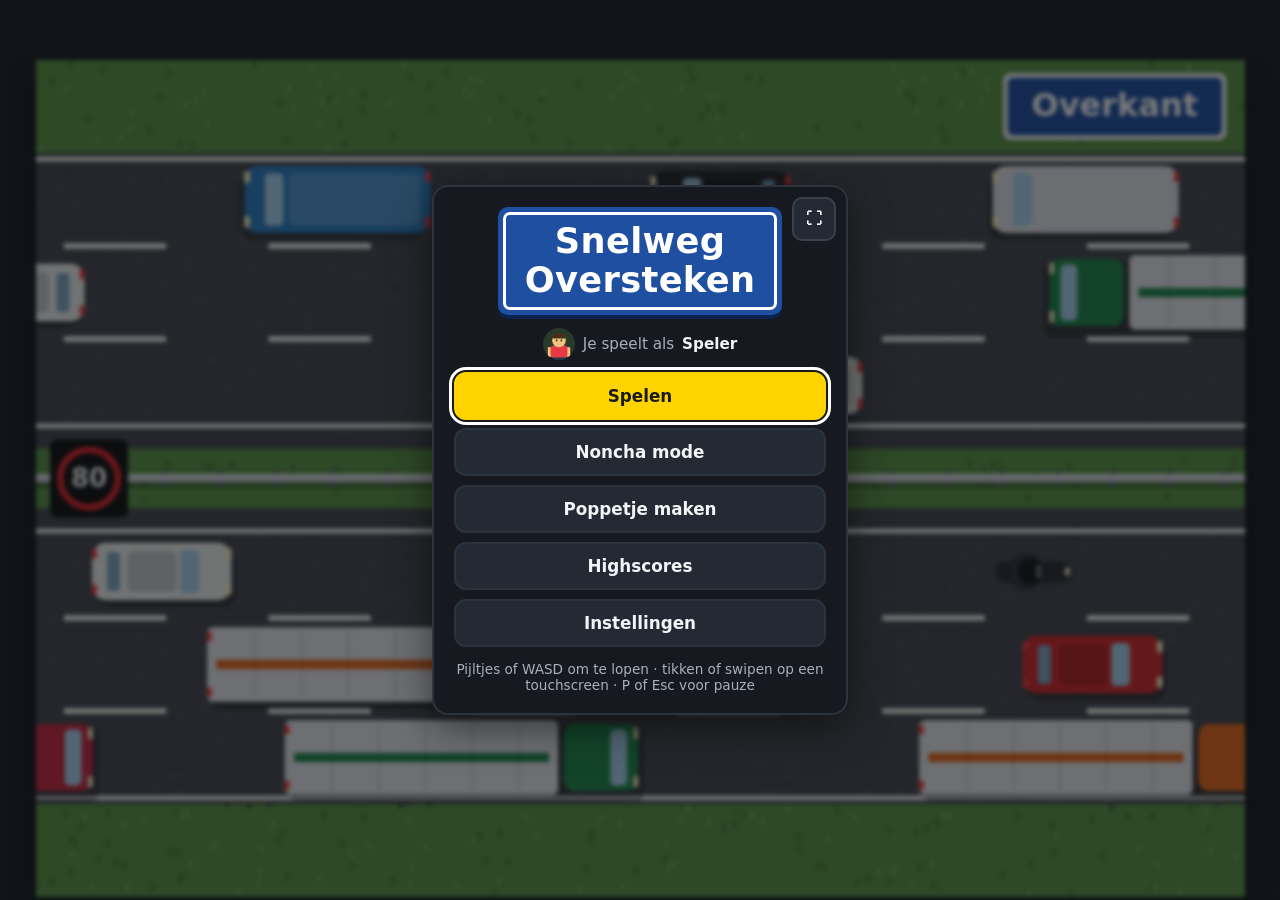
==== commit 79fbe642: "Noncha: elke paar seconden even het speelveld zien - Keuze op het noncha-startscherm: nooit, elke 6 " ====
--- a/snelweg/index.html
+++ b/snelweg/index.html
@@ -86,7 +86,7 @@
 
       <!-- Noncha mode: uitleg -->
       <section id="screen-noncha" class="screen" aria-labelledby="noncha-title" hidden>
-        <div class="panel">
+        <div class="panel wide">
           <h2 id="noncha-title">Noncha mode</h2>
           <p class="headphones" aria-hidden="true">🎧</p>
           <p class="lead"><strong>Zet een koptelefoon op.</strong> Het scherm wordt zwart: je steekt blind over, op je gehoor.</p>
@@ -106,8 +106,18 @@
             Het verkeer rijdt rustiger dan normaal en je hebt 5 levens. Je punten tellen ×3, in een eigen highscorelijst. Na een
             aanrijding zie je 2 seconden wat je raakte.
           </p>
+          <div class="glimpse-field">
+            <span class="cz-label" id="glimpse-label">Even kijken</span>
+            <div class="segmented" role="radiogroup" aria-labelledby="glimpse-label" id="glimpse-group">
+              <button type="button" class="cz-seg" role="radio" aria-checked="false" tabindex="-1" data-glimpse="0">Nooit</button>
+              <button type="button" class="cz-seg" role="radio" aria-checked="false" tabindex="-1" data-glimpse="6">Elke 6 s</button>
+              <button type="button" class="cz-seg" role="radio" aria-checked="false" tabindex="-1" data-glimpse="4">Elke 4 s</button>
+              <button type="button" class="cz-seg" role="radio" aria-checked="false" tabindex="-1" data-glimpse="2">Elke 2 s</button>
+            </div>
+            <p class="privacy">Zo vaak zie je het speelveld een halve seconde. Kies "Nooit" om echt blind te spelen.</p>
+          </div>
           <nav class="menu">
-            <button type="button" class="btn primary" data-action="noncha-start">Start</button>
+            <button type="button" class="btn primary" data-action="noncha-start" data-autofocus>Start</button>
             <button type="button" class="btn" data-action="noncha-test">Test geluid: auto van links naar rechts</button>
             <button type="button" class="btn" data-action="menu">Terug</button>
           </nav>
--- a/snelweg/css/style.css
+++ b/snelweg/css/style.css
@@ -550,6 +550,22 @@
 }
 
 /* Noncha-uitleg */
+.glimpse-field {
+  margin: 0.25rem 0 0.25rem;
+}
+
+.glimpse-field .cz-label {
+  text-align: center;
+}
+
+.glimpse-field .segmented {
+  grid-auto-columns: 1fr;
+}
+
+.glimpse-field .cz-seg {
+  min-width: 0;
+  padding: 0 0.5rem;
+}
 .headphones {
   margin: -0.25rem 0 0.25rem;
   font-size: 2.6rem;
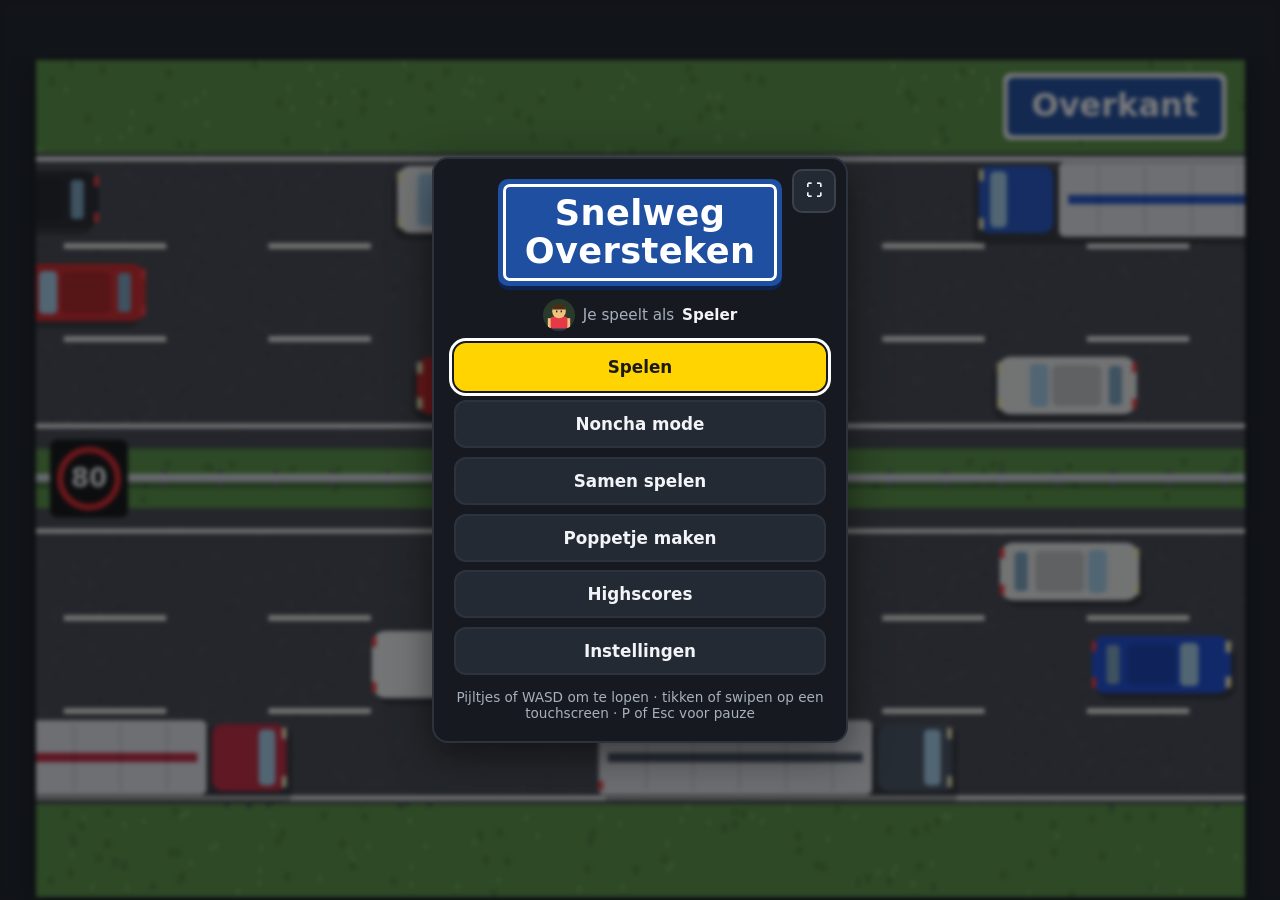
==== commit 62af1a48: "Samen spelen: twee spelers, wie het eerst overstaat wint - Speler 1: W A S D / linker pijlknoppen / " ====
--- a/snelweg/index.html
+++ b/snelweg/index.html
@@ -43,15 +43,19 @@
   <body>
     <div id="app">
       <header id="hud" class="is-hidden">
-        <div class="hud-item">
+        <div class="hud-item hud-duel" id="hud-duel" hidden>
+          <span class="label">Samen spelen · stand</span>
+          <span class="value" id="hud-duel-score"></span>
+        </div>
+        <div class="hud-item hud-solo">
           <span class="label">Level</span>
           <span id="hud-level" class="value">1</span>
         </div>
-        <div class="hud-item">
+        <div class="hud-item hud-solo">
           <span class="label">Score <span id="hud-mult" class="mult" hidden>×3</span></span>
           <span id="hud-score" class="value">0</span>
         </div>
-        <div class="hud-item">
+        <div class="hud-item hud-solo">
           <span class="label">Levens</span>
           <span id="hud-lives" class="value lives" role="img" aria-label="3 levens">♥♥♥</span>
         </div>
@@ -134,6 +138,7 @@
           <nav class="menu" aria-label="Hoofdmenu">
             <button type="button" class="btn primary" data-action="play" data-autofocus>Spelen</button>
             <button type="button" class="btn" data-action="noncha">Noncha mode</button>
+            <button type="button" class="btn" data-action="duel">Samen spelen</button>
             <button type="button" class="btn" data-action="customize">Poppetje maken</button>
             <button type="button" class="btn" data-action="highscores">Highscores</button>
             <button type="button" class="btn" data-action="settings">Instellingen</button>
@@ -230,8 +235,52 @@
         </div>
       </section>
 
-      <!-- Pauze -->
-      <section id="screen-pause" class="screen" aria-labelledby="pause-title" hidden>
+      <!-- Samen spelen: kiezen -->
+      <section id="screen-duel" class="screen" aria-labelledby="duel-title" hidden>
+        <div class="panel wide">
+          <h2 id="duel-title">Samen spelen</h2>
+          <p class="lead">Twee poppetjes tegelijk. <strong>Wie het eerst aan de overkant is, wint!</strong> Geraakt? Dan ga je terug naar de start.</p>
+          <div class="duel-players">
+            <div class="duel-player">
+              <span class="cz-label duel-label p1" id="duel-l-1"><span class="dot">1</span> Speler 1 · W A S D</span>
+              <div class="cz-profile-list" role="radiogroup" aria-labelledby="duel-l-1" data-duel="0"></div>
+            </div>
+            <div class="duel-player">
+              <span class="cz-label duel-label p2" id="duel-l-2"><span class="dot">2</span> Speler 2 · pijltjes</span>
+              <div class="cz-profile-list" role="radiogroup" aria-labelledby="duel-l-2" data-duel="1"></div>
+            </div>
+          </div>
+          <div class="glimpse-field">
+            <span class="cz-label" id="duel-l-traffic">Verkeer</span>
+            <div class="segmented" role="radiogroup" aria-labelledby="duel-l-traffic" id="duel-traffic">
+              <button type="button" class="cz-seg" role="radio" aria-checked="false" tabindex="-1" data-level="1">Rustig</button>
+              <button type="button" class="cz-seg" role="radio" aria-checked="false" tabindex="-1" data-level="4">Druk</button>
+              <button type="button" class="cz-seg" role="radio" aria-checked="false" tabindex="-1" data-level="8">Spits</button>
+            </div>
+          </div>
+          <p class="privacy">Touchscreen: speler 1 gebruikt de linkerkant (pijlknoppen of tikken), speler 2 de rechterkant.</p>
+          <nav class="menu">
+            <button type="button" class="btn primary" data-action="duel-start" data-autofocus>Start</button>
+            <button type="button" class="btn" data-action="menu">Terug</button>
+          </nav>
+        </div>
+      </section>
+
+      <!-- Samen spelen: winnaar -->
+      <section id="screen-duelover" class="screen" aria-labelledby="duelover-title" hidden>
+        <div class="panel">
+          <p class="trophy" aria-hidden="true">🏆</p>
+          <h2 id="duelover-title"></h2>
+          <p id="duel-score" class="big"></p>
+          <nav class="menu">
+            <button type="button" class="btn primary" data-action="duel-again" data-autofocus>Nog een keer</button>
+            <button type="button" class="btn" data-action="duel">Andere spelers</button>
+            <button type="button" class="btn" data-action="menu">Hoofdmenu</button>
+          </nav>
+        </div>
+      </section>
+
+      <!-- Pauze -->      <section id="screen-pause" class="screen" aria-labelledby="pause-title" hidden>
         <div class="panel">
           <h2 id="pause-title">Pauze</h2>
           <nav class="menu" aria-label="Pauzemenu">
--- a/snelweg/css/style.css
+++ b/snelweg/css/style.css
@@ -1013,6 +1013,122 @@
   }
 }
 
+/* --- Samen spelen ------------------------------------------------------------------ */
+
+.duel-players {
+  display: grid;
+  grid-template-columns: 1fr 1fr;
+  gap: 1rem;
+  margin: 0.75rem 0;
+  text-align: left;
+}
+
+@media (max-width: 560px) {
+  .duel-players {
+    grid-template-columns: 1fr;
+  }
+}
+
+.duel-label {
+  display: flex;
+  align-items: center;
+}
+
+.dot {
+  display: inline-flex;
+  align-items: center;
+  justify-content: center;
+  width: 1.4em;
+  height: 1.4em;
+  margin-right: 0.4em;
+  border: 2px solid #fff;
+  border-radius: 50%;
+  color: #fff;
+  font-weight: 900;
+}
+
+.p1 .dot {
+  background: #2563eb;
+}
+
+.p2 .dot {
+  background: #ea580c;
+}
+
+.trophy {
+  margin: 0;
+  font-size: 3rem;
+}
+
+#hud-duel-score .p1 {
+  color: #60a5fa;
+}
+
+#hud-duel-score .p2 {
+  color: #fb923c;
+}
+
+#app.duel .hud-solo {
+  display: none;
+}
+
+/* Twee sets pijlknoppen: speler 1 links, speler 2 rechts */
+#app.duel .tc-side-left:not([hidden]) {
+  display: grid;
+}
+
+#app.duel .tc-side-left .tc {
+  border-color: #2563eb;
+}
+
+#app.duel #touch-controls .tc {
+  border-color: #ea580c;
+}
+
+@media (orientation: portrait) {
+  #app.duel {
+    --tc: 52px;
+  }
+  #app.duel .tc-side-left:not([hidden]) {
+    left: 14px;
+    right: auto;
+    transform: none;
+  }
+  #app.duel #touch-controls {
+    left: auto;
+    right: 14px;
+    transform: none;
+  }
+}
+
+@media (orientation: landscape) {
+  #app.duel .tc-side-left:not([hidden]) {
+    left: 14px;
+    left: max(14px, env(safe-area-inset-left));
+    right: auto;
+  }
+}
+
+/* Hoofdmenu op een lager scherm: knoppen in twee kolommen */
+@media (max-height: 680px) {
+  #screen-menu .menu {
+    grid-template-columns: 1fr 1fr;
+  }
+  #screen-menu .menu .btn.primary:first-child {
+    grid-column: 1 / -1;
+  }
+}
+
+/* Veel menuknoppen op een smartboard met een lager scherm: twee kolommen */
+@media (max-height: 820px) {
+  html.smartboard #screen-menu .menu {
+    grid-template-columns: 1fr 1fr;
+  }
+  html.smartboard #screen-menu .menu .btn.primary:first-child {
+    grid-column: 1 / -1;
+  }
+}
+
 /* Smartboard op een laag scherm (bijv. 1024×600): menu iets compacter zodat het past */
 @media (max-height: 700px) {
   html.smartboard .btn {
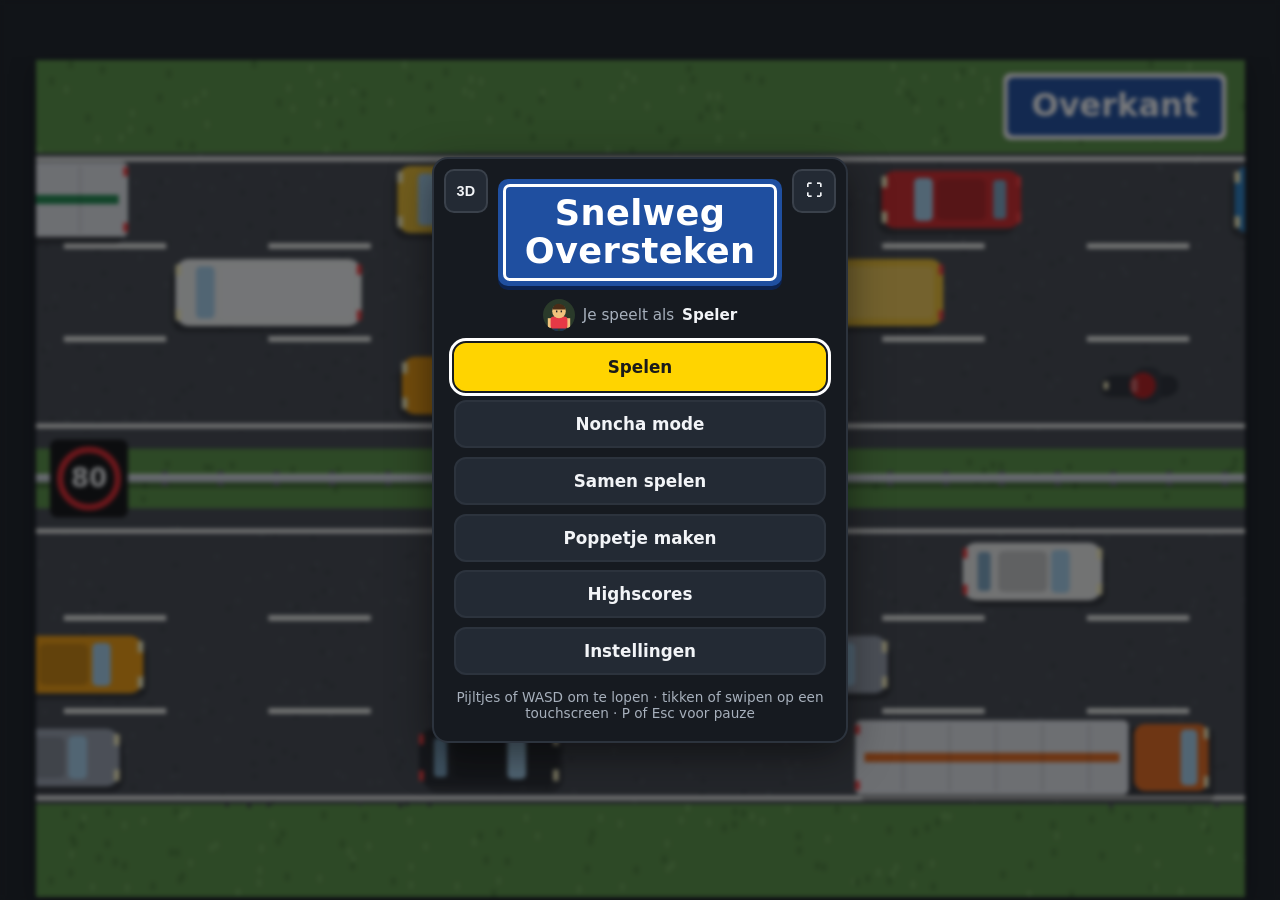
==== commit 52fb3eb2: "3D-weergave met schuin meekijkende camera, wisselbaar met 2D - Nieuwe renderer (js/render3d.js) met " ====
--- a/snelweg/index.html
+++ b/snelweg/index.html
@@ -59,12 +59,14 @@
           <span class="label">Levens</span>
           <span id="hud-lives" class="value lives" role="img" aria-label="3 levens">♥♥♥</span>
         </div>
+        <button id="btn-view" class="icon-btn view-btn" type="button" data-action="view" aria-label="Wissel naar 3D-weergave">3D</button>
         <button id="btn-fs" class="icon-btn" type="button" data-action="fullscreen" aria-label="Volledig scherm" hidden>⛶</button>
         <button id="btn-pause" class="icon-btn" type="button" aria-label="Pauze">❚❚</button>
       </header>
 
       <main id="stage">
         <canvas id="game" aria-label="Speelveld"></canvas>
+        <canvas id="game3d" aria-label="Speelveld (3D)" hidden></canvas>
         <div id="toast" aria-hidden="true" hidden>
           <p class="toast-title"></p>
           <p class="toast-text"></p>
@@ -145,6 +147,7 @@
           </nav>
           <p class="hint">Pijltjes of WASD om te lopen · tikken of swipen op een touchscreen · P of Esc voor pauze</p>
           <!-- Achteraan in de volgorde (focus begint op Spelen), visueel rechtsboven in het paneel -->
+          <button type="button" class="icon-btn panel-corner panel-corner-left view-btn" id="menu-view" data-action="view" aria-label="Wissel naar 3D-weergave">3D</button>
           <button type="button" class="icon-btn panel-corner" id="menu-fs" data-action="fullscreen" title="Volledig scherm" aria-label="Volledig scherm" hidden>⛶</button>
         </div>
       </section>
@@ -333,6 +336,7 @@
         <div class="panel">
           <h2 id="settings-title">Instellingen</h2>
           <form id="settings-form" class="settings">
+            <label class="toggle"><span>3D-weergave (schuin meekijken)</span><input type="checkbox" name="view3d" /></label>
             <label class="toggle"><span>Geluid</span><input type="checkbox" name="sound" /></label>
             <label class="range"><span>Volume</span><input type="range" name="volume" min="0" max="100" step="5" /></label>
             <label class="toggle"><span>Trillen (mobiel)</span><input type="checkbox" name="vibrate" /></label>
--- a/snelweg/css/style.css
+++ b/snelweg/css/style.css
@@ -118,6 +118,21 @@
   margin: 0;
 }
 
+.panel-corner-left {
+  right: auto;
+  left: 10px;
+}
+
+/* Wisselknop 2D/3D: toont de weergave waar je naartoe wisselt */
+.view-btn {
+  font-size: 0.9rem;
+  letter-spacing: 0.02em;
+}
+
+.icon-btn + .panel-corner {
+  margin-left: 0;
+}
+
 /* --- Speelveld -------------------------------------------------------------- */
 
 #stage {
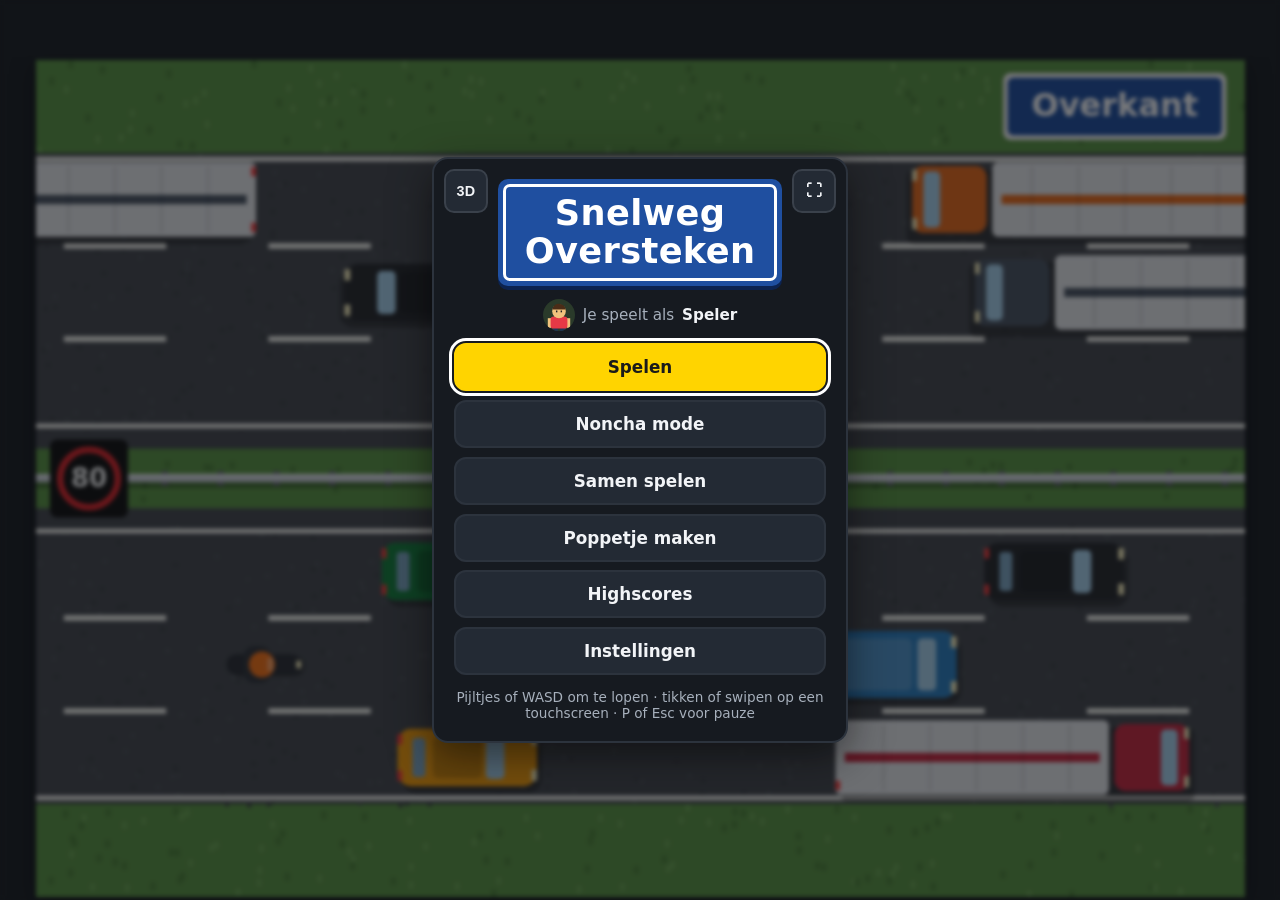
==== commit 88c9feca: "Autobahn boven 130 km/u, hulpdiensten met sirene en snelkoppeling naar levels - Vanaf level 7 (140 k" ====
--- a/snelweg/index.html
+++ b/snelweg/index.html
@@ -290,7 +290,7 @@
             <button type="button" class="btn primary" data-action="resume">Verder spelen</button>
             <button type="button" class="btn" data-action="quit">Stoppen</button>
           </nav>
-          <p class="hint">P of Esc om verder te spelen</p>
+          <p class="hint">P of Esc om verder te spelen · V: 2D/3D · PageUp/PageDown: ander level (telt dan niet voor de highscores)</p>
         </div>
       </section>
 
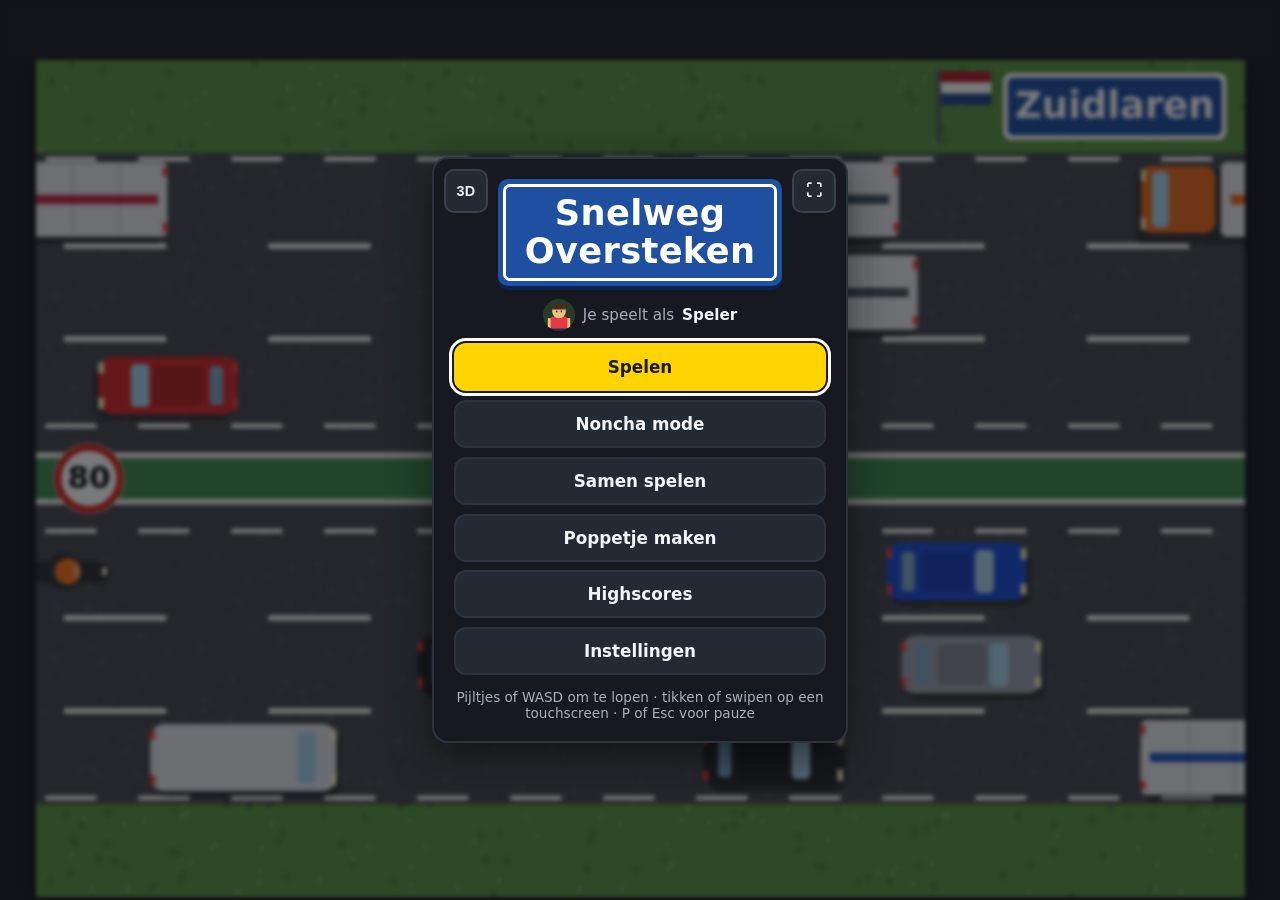
==== commit 07fad3a5: "Elk level een andere weg en plaats, en terug naar de klokken - Wegtype per maximumsnelheid (js/theme" ====
--- a/snelweg/index.html
+++ b/snelweg/index.html
@@ -144,6 +144,8 @@
             <button type="button" class="btn" data-action="customize">Poppetje maken</button>
             <button type="button" class="btn" data-action="highscores">Highscores</button>
             <button type="button" class="btn" data-action="settings">Instellingen</button>
+            <!-- Alleen zichtbaar op de site met de klokken (zie main.js) -->
+            <a class="btn home" id="menu-home" href="../" hidden>← Terug naar de klokken</a>
           </nav>
           <p class="hint">Pijltjes of WASD om te lopen · tikken of swipen op een touchscreen · P of Esc voor pauze</p>
           <!-- Achteraan in de volgorde (focus begint op Spelen), visueel rechtsboven in het paneel -->
--- a/snelweg/css/style.css
+++ b/snelweg/css/style.css
@@ -260,6 +260,17 @@
   margin-top: 0.75rem;
 }
 
+/* Link die eruitziet als knop (terug naar de klokken) */
+a.btn {
+  text-decoration: none;
+}
+
+.btn.home {
+  margin-top: 0.4rem;
+  background: transparent;
+  color: var(--muted);
+}
+
 .btn {
   display: flex;
   align-items: center;
